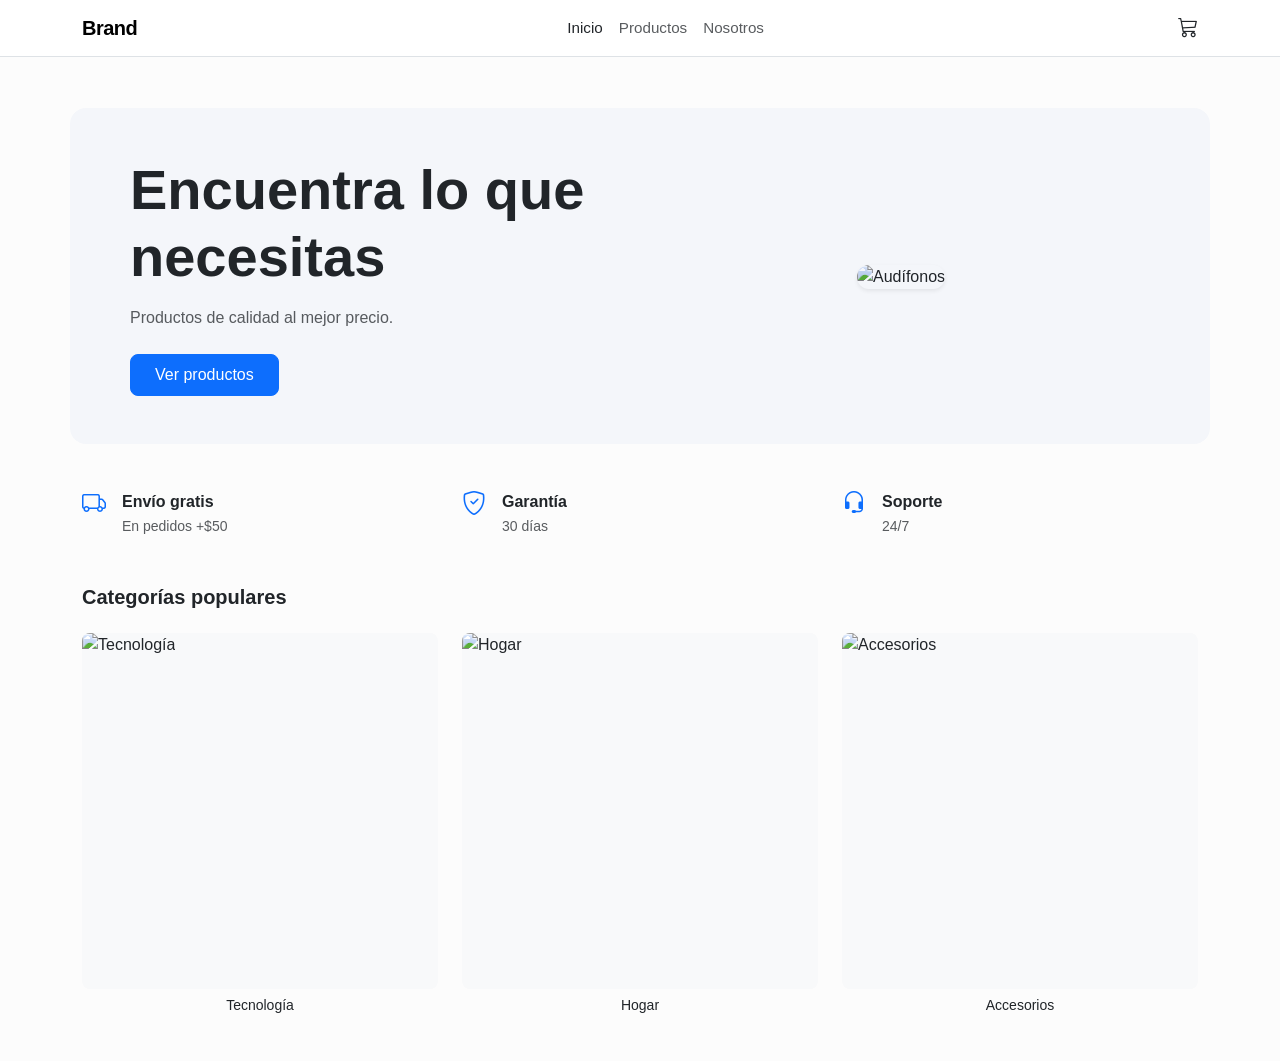
==== index.html @ 8209805e "feat(home): implement home view with Bootstrap and apply Module Pattern" ====
<!DOCTYPE html>
<html lang="es">
<head>
    <meta charset="UTF-8">
    <meta name="viewport" content="width=device-width, initial-scale=1.0">
    <title>Brand - Inicio</title>
    <!-- Bootstrap CSS CDN -->
    <link href="https://cdn.jsdelivr.net/npm/bootstrap@5.3.2/dist/css/bootstrap.min.css" rel="stylesheet">
    <!-- Bootstrap Icons -->
    <link rel="stylesheet" href="https://cdn.jsdelivr.net/npm/bootstrap-icons@1.11.1/font/bootstrap-icons.css">
    <!-- Custom CSS -->
    <link rel="stylesheet" href="css/style.css">
</head>
<body>
    <!-- Navbar -->
    <nav class="navbar navbar-expand-lg navbar-light bg-white border-bottom fixed-top">
        <div class="container">
            <a class="navbar-brand fw-bold" href="#">Brand</a>
            <button class="navbar-toggler border-0" type="button" data-bs-toggle="collapse" data-bs-target="#navbarNav" aria-controls="navbarNav" aria-expanded="false" aria-label="Toggle navigation">
                <span class="navbar-toggler-icon"></span>
            </button>
            <div class="collapse navbar-collapse" id="navbarNav">
                <ul class="navbar-nav mx-auto">
                    <li class="nav-item">
                        <a class="nav-link active fw-medium text-dark" aria-current="page" href="#">Inicio</a>
                    </li>
                    <li class="nav-item">
                        <a class="nav-link text-muted" href="#">Productos</a>
                    </li>
                    <li class="nav-item">
                        <a class="nav-link text-muted" href="#">Nosotros</a>
                    </li>
                </ul>
                <div class="d-flex align-items-center">
                    <a href="#" class="text-dark position-relative fs-5" id="cart-icon">
                        <i class="bi bi-cart3"></i>
                        <span id="cart-badge" class="position-absolute top-0 start-100 translate-middle p-1 bg-danger border border-light rounded-circle d-none">
                            <span class="visually-hidden">New alerts</span>
                        </span>
                    </a>
                </div>
            </div>
        </div>
    </nav>

    <main class="container content-wrapper">
        <!-- Hero Section -->
        <section class="hero-section row align-items-center mb-5 rounded-4 p-4 p-md-5">
            <div class="col-md-6 order-2 order-md-1">
                <h1 class="display-4 fw-bold mb-3 text-dark">Encuentra lo que necesitas</h1>
                <p class="lead text-muted mb-4 fs-6">Productos de calidad al mejor precio.</p>
                <button class="btn btn-primary px-4 py-2 rounded-3 fw-medium">Ver productos</button>
            </div>
            <div class="col-md-6 order-1 order-md-2 text-center mb-4 mb-md-0">
                <img src="https://images.unsplash.com/photo-1505740420928-5e560c06d30e?auto=format&fit=crop&q=80&w=400" alt="Audífonos" class="img-fluid hero-image rounded-4 shadow-sm">
            </div>
        </section>

        <!-- Info Blocks Section -->
        <section class="info-blocks mb-5 row g-4 text-center text-md-start">
            <div class="col-md-4">
                <div class="d-flex flex-column flex-md-row align-items-center align-items-md-start gap-3">
                    <div class="icon-box text-primary fs-4">
                        <i class="bi bi-truck"></i>
                    </div>
                    <div>
                        <h6 class="fw-bold mb-1">Envío gratis</h6>
                        <p class="text-muted small mb-0">En pedidos +$50</p>
                    </div>
                </div>
            </div>
            <div class="col-md-4">
                <div class="d-flex flex-column flex-md-row align-items-center align-items-md-start gap-3">
                    <div class="icon-box text-primary fs-4">
                        <i class="bi bi-shield-check"></i>
                    </div>
                    <div>
                        <h6 class="fw-bold mb-1">Garantía</h6>
                        <p class="text-muted small mb-0">30 días</p>
                    </div>
                </div>
            </div>
            <div class="col-md-4">
                <div class="d-flex flex-column flex-md-row align-items-center align-items-md-start gap-3">
                    <div class="icon-box text-primary fs-4">
                        <i class="bi bi-headset"></i>
                    </div>
                    <div>
                        <h6 class="fw-bold mb-1">Soporte</h6>
                        <p class="text-muted small mb-0">24/7</p>
                    </div>
                </div>
            </div>
        </section>

        <!-- Categorías Populares Section -->
        <section class="categories mb-5">
            <h5 class="fw-bold mb-4">Categorías populares</h5>
            <div class="row g-4">
                <div class="col-4 col-md-4">
                    <div class="card border-0 h-100 category-card cursor-pointer">
                        <div class="card-img-wrapper rounded-3 overflow-hidden bg-light mb-2">
                            <img src="https://images.unsplash.com/photo-1511707171634-5f897ff02aa9?auto=format&fit=crop&q=80&w=300" class="img-fluid object-fit-cover w-100 h-100" alt="Tecnología">
                        </div>
                        <h6 class="text-center fw-medium small mb-0">Tecnología</h6>
                    </div>
                </div>
                <div class="col-4 col-md-4">
                    <div class="card border-0 h-100 category-card cursor-pointer">
                        <div class="card-img-wrapper rounded-3 overflow-hidden bg-light mb-2">
                            <img src="https://images.unsplash.com/photo-1493663284031-b7e3aefcae8e?auto=format&fit=crop&q=80&w=300" class="img-fluid object-fit-cover w-100 h-100" alt="Hogar">
                        </div>
                        <h6 class="text-center fw-medium small mb-0">Hogar</h6>
                    </div>
                </div>
                <div class="col-4 col-md-4">
                    <div class="card border-0 h-100 category-card cursor-pointer">
                        <div class="card-img-wrapper rounded-3 overflow-hidden bg-light mb-2">
                            <img src="https://images.unsplash.com/photo-1523206489230-c012c64b2b48?auto=format&fit=crop&q=80&w=300" class="img-fluid object-fit-cover w-100 h-100" alt="Accesorios">
                        </div>
                        <h6 class="text-center fw-medium small mb-0">Accesorios</h6>
                    </div>
                </div>
            </div>
        </section>
    </main>

    <!-- Bootstrap JS Bundle with Popper -->
    <script src="https://cdn.jsdelivr.net/npm/bootstrap@5.3.2/dist/js/bootstrap.bundle.min.js"></script>
    <!-- Custom JS -->
    <script src="js/main.js"></script>
</body>
</html>
---- css/style.css ----
/* Global Styles */
body {
    font-family: 'Inter', -apple-system, BlinkMacSystemFont, "Segoe UI", Roboto, "Helvetica Neue", Arial, sans-serif;
    padding-top: 76px; /* Para compensar el fixed navbar */
    background-color: #fcfcfc;
}

/* Navbar */
.navbar-brand {
    font-size: 1.25rem;
    letter-spacing: -0.5px;
}

.nav-link {
    font-size: 0.95rem;
}

/* Content wrapper */
.content-wrapper {
    padding-top: 2rem;
}

/* Hero Section */
.hero-section {
    background-color: #f4f6fa;
}

.hero-image {
    max-height: 250px;
    object-fit: contain;
    mix-blend-mode: multiply; /* Helps blend with the background */
}

/* Info Blocks */
.info-blocks .icon-box {
    width: 24px;
    height: 24px;
    display: flex;
    align-items: center;
    justify-content: center;
}

/* Categories */
.category-card {
    background-color: transparent !important;
    transition: transform 0.2s ease;
}

.category-card:hover {
    transform: translateY(-5px);
}

.card-img-wrapper {
    aspect-ratio: 1 / 1;
}

.cursor-pointer {
    cursor: pointer;
}

/* Utilities */
.text-primary {
    color: #0d6efd !important;
}

/* Mobile specific tweaks */
@media (max-width: 767.98px) {
    .content-wrapper {
        padding-top: 1rem;
    }
    
    .hero-section {
        background-color: #ffffff; /* Cleaner look on mobile */
    }
    
    .display-4 {
        font-size: 2.2rem;
    }
    
    .card-img-wrapper {
        aspect-ratio: 4 / 3;
    }
}
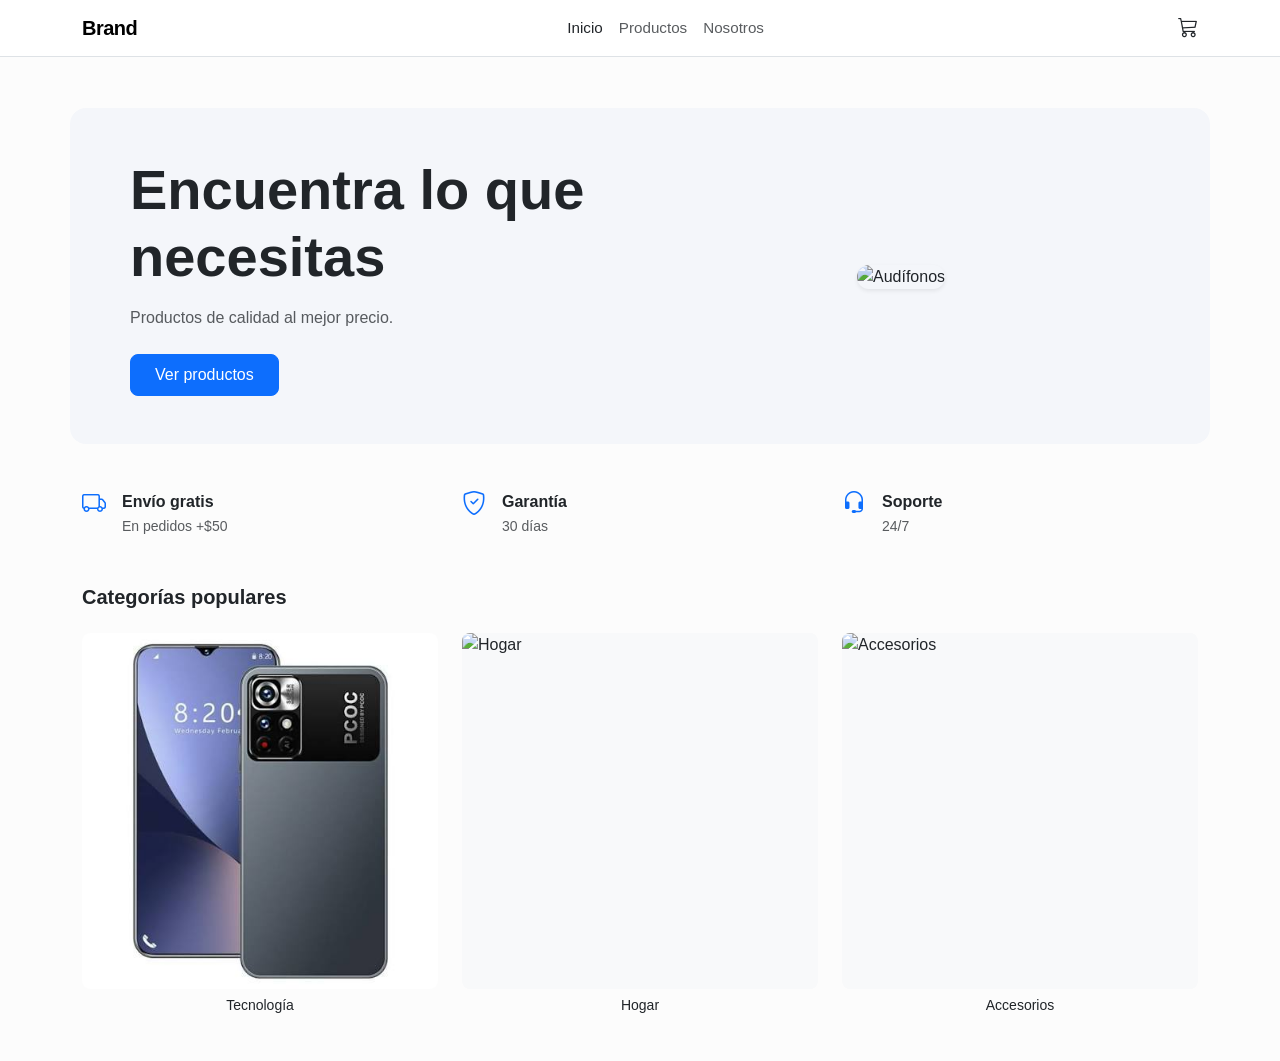
==== commit f1db6452: "fix: adjust product images to fit container and use relative paths" ====
--- a/index.html
+++ b/index.html
@@ -9,7 +9,7 @@
     <!-- Bootstrap Icons -->
     <link rel="stylesheet" href="https://cdn.jsdelivr.net/npm/bootstrap-icons@1.11.1/font/bootstrap-icons.css">
     <!-- Custom CSS -->
-    <link rel="stylesheet" href="css/style.css">
+    <link rel="stylesheet" href="assets/css/style.css">
 </head>
 <body>
     <!-- Navbar -->
@@ -22,10 +22,10 @@
             <div class="collapse navbar-collapse" id="navbarNav">
                 <ul class="navbar-nav mx-auto">
                     <li class="nav-item">
-                        <a class="nav-link active fw-medium text-dark" aria-current="page" href="#">Inicio</a>
+                        <a class="nav-link active fw-medium text-dark" aria-current="page" href="index.html">Inicio</a>
                     </li>
                     <li class="nav-item">
-                        <a class="nav-link text-muted" href="#">Productos</a>
+                        <a class="nav-link text-muted" href="productos.html">Productos</a>
                     </li>
                     <li class="nav-item">
                         <a class="nav-link text-muted" href="#">Nosotros</a>
@@ -52,7 +52,7 @@
                 <button class="btn btn-primary px-4 py-2 rounded-3 fw-medium">Ver productos</button>
             </div>
             <div class="col-md-6 order-1 order-md-2 text-center mb-4 mb-md-0">
-                <img src="https://images.unsplash.com/photo-1505740420928-5e560c06d30e?auto=format&fit=crop&q=80&w=400" alt="Audífonos" class="img-fluid hero-image rounded-4 shadow-sm">
+                <img src="assets/img/audifonos.jpg" alt="Audífonos" class="img-fluid hero-image rounded-4 shadow-sm">
             </div>
         </section>
 
@@ -100,7 +100,7 @@
                 <div class="col-4 col-md-4">
                     <div class="card border-0 h-100 category-card cursor-pointer">
                         <div class="card-img-wrapper rounded-3 overflow-hidden bg-light mb-2">
-                            <img src="https://images.unsplash.com/photo-1511707171634-5f897ff02aa9?auto=format&fit=crop&q=80&w=300" class="img-fluid object-fit-cover w-100 h-100" alt="Tecnología">
+                            <img src="assets/img/telefono.jpg" class="img-fluid object-fit-cover w-100 h-100" alt="Tecnología">
                         </div>
                         <h6 class="text-center fw-medium small mb-0">Tecnología</h6>
                     </div>
@@ -108,7 +108,7 @@
                 <div class="col-4 col-md-4">
                     <div class="card border-0 h-100 category-card cursor-pointer">
                         <div class="card-img-wrapper rounded-3 overflow-hidden bg-light mb-2">
-                            <img src="https://images.unsplash.com/photo-1493663284031-b7e3aefcae8e?auto=format&fit=crop&q=80&w=300" class="img-fluid object-fit-cover w-100 h-100" alt="Hogar">
+                            <img src="assets/img/hogar.jpg" class="img-fluid object-fit-cover w-100 h-100" alt="Hogar">
                         </div>
                         <h6 class="text-center fw-medium small mb-0">Hogar</h6>
                     </div>
@@ -116,7 +116,7 @@
                 <div class="col-4 col-md-4">
                     <div class="card border-0 h-100 category-card cursor-pointer">
                         <div class="card-img-wrapper rounded-3 overflow-hidden bg-light mb-2">
-                            <img src="https://images.unsplash.com/photo-1523206489230-c012c64b2b48?auto=format&fit=crop&q=80&w=300" class="img-fluid object-fit-cover w-100 h-100" alt="Accesorios">
+                            <img src="assets/img/alexa.jpg" class="img-fluid object-fit-cover w-100 h-100" alt="Accesorios">
                         </div>
                         <h6 class="text-center fw-medium small mb-0">Accesorios</h6>
                     </div>
@@ -128,6 +128,6 @@
     <!-- Bootstrap JS Bundle with Popper -->
     <script src="https://cdn.jsdelivr.net/npm/bootstrap@5.3.2/dist/js/bootstrap.bundle.min.js"></script>
     <!-- Custom JS -->
-    <script src="js/main.js"></script>
+    <script src="assets/js/main.js"></script>
 </body>
 </html>
--- a/assets/css/style.css
+++ b/assets/css/style.css
@@ -0,0 +1,103 @@
+/* Global Styles */
+body {
+    font-family: 'Inter', -apple-system, BlinkMacSystemFont, "Segoe UI", Roboto, "Helvetica Neue", Arial, sans-serif;
+    padding-top: 76px; /* Para compensar el fixed navbar */
+    background-color: #fcfcfc;
+}
+
+/* Navbar */
+.navbar-brand {
+    font-size: 1.25rem;
+    letter-spacing: -0.5px;
+}
+
+.nav-link {
+    font-size: 0.95rem;
+}
+
+/* Content wrapper */
+.content-wrapper {
+    padding-top: 2rem;
+}
+
+/* Hero Section */
+.hero-section {
+    background-color: #f4f6fa;
+}
+
+.hero-image {
+    max-height: 250px;
+    object-fit: contain;
+    mix-blend-mode: multiply; /* Helps blend with the background */
+}
+
+/* Info Blocks */
+.info-blocks .icon-box {
+    width: 24px;
+    height: 24px;
+    display: flex;
+    align-items: center;
+    justify-content: center;
+}
+
+/* Categories */
+.category-card {
+    background-color: transparent !important;
+    transition: transform 0.2s ease;
+}
+
+.category-card:hover {
+    transform: translateY(-5px);
+}
+
+.card-img-wrapper {
+    aspect-ratio: 1 / 1;
+}
+
+.cursor-pointer {
+    cursor: pointer;
+}
+
+/* Utilities */
+.text-primary {
+    color: #0d6efd !important;
+}
+.mix-blend-multiply {
+    mix-blend-mode: multiply;
+}
+
+/* Products View */
+.product-card {
+    transition: transform 0.2s ease, box-shadow 0.2s ease;
+}
+.product-card:hover {
+    transform: translateY(-5px);
+    box-shadow: 0 .5rem 1rem rgba(0,0,0,.08) !important;
+}
+.pagination .page-link {
+    width: 40px;
+    height: 40px;
+    display: flex;
+    align-items: center;
+    justify-content: center;
+    font-weight: 600;
+}
+
+/* Mobile specific tweaks */
+@media (max-width: 767.98px) {
+    .content-wrapper {
+        padding-top: 1rem;
+    }
+    
+    .hero-section {
+        background-color: #ffffff; /* Cleaner look on mobile */
+    }
+    
+    .display-4 {
+        font-size: 2.2rem;
+    }
+    
+    .card-img-wrapper {
+        aspect-ratio: 4 / 3;
+    }
+}
